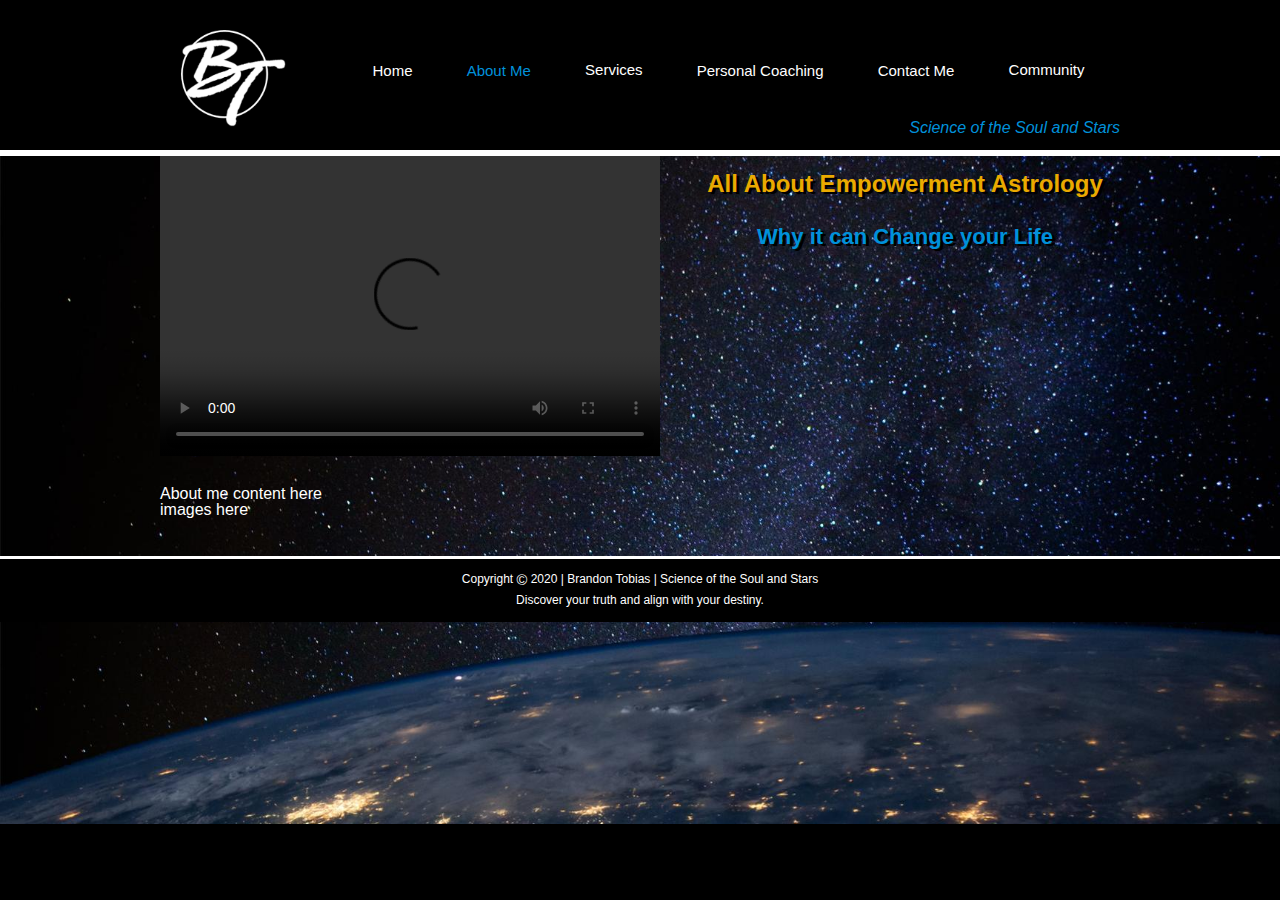
==== about.html @ f176c1c1 "added links between pages" ====
<!DOCTYPE html>
<html>
<head>
    <meta charset="utf-8" />
    <meta http-equiv="X-UA-Compatible" content="IE=edge">
    <title>Brandon Tobias | Science of the Soul and Stars</title>
    <meta name="viewport" content="width=device-width, initial-scale=1">
    <link rel="stylesheet" type="text/css" media="screen" href="assets/CSS/reset.css" />
    <link rel="stylesheet" type="text/css" media="screen" href="assets/CSS/main.css" />
    <script src="assets/javascript/main.js"></script>
</head>
<body>
    <div id="header">     
        <div id="nav">
            <a class="navlink" href="index.html"><img id="btLogo" src="assets/images/BT-white-logo.png"></a>
            <a class="navlink" href="index.html">Home</a>  
            <a class="navlink" id="currentPageLink" href="about.html">About Me</a>    
            <div class="dropdown">
                <a class="navlink" href="#">Services</a>
                    <div class="dropdown-content">
                        <div class="arrowHolder">
                            <img class="arrowNav" src="assets/images/arrow.png">
                        </div>
                        <a href="astrology.html">Empowerment Astrology</a>
                        <a href="tarot.html">Tarot Intuitive Guidance</a>
                        <a href="healing.html">Healing Consultation</a>
                    </div>
            </div>  
            <a class="navlink" href="coaching.html">Personal Coaching</a>   
            <a class="navlink" href="contact.html">Contact Me</a>
            <div class="dropdown">
                <a class="navlink" href="#">Community</a>
                    <div class="dropdown-content">
                        <div class="arrowHolder">
                            <img class="arrowNav" src="assets/images/arrow.png">
                        </div>
                        <a href="https://www.youtube.com/channel/UCiATZuyqN5K9JlkmL-FOywA/videos" target="_blank">YouTube</a>
                        <a href="https://www.patreon.com/join/SSaS" target="_blank">Patreon</a>
                        <a href="https://podcasts.google.com/feed/aHR0cHM6Ly9hbmNob3IuZm0vcy8xNTVmYmVjYy9wb2RjYXN0L3Jzcw==" target="_blank">Podcast</a>
                    </div>
            </div>   
        </div>
        <div id="tagline">Science of the Soul and Stars</div>              
    </div>    
    <div class="container">
        
        <div class="content">
            <div class="contentTop">
                <video width="500" height="300" controls>
                    <source src="assets/videos/home-sm.mp4" type="video/mp4">
                Your browser does not support the video tag.
                </video>
                <br>
                <h3>All About Empowerment Astrology</h3>
                <h4>Why it can Change your Life</h4>
            </div>
            <div class="contentMiddle" id="aboutMiddle">
                About me content here
            </div>
            <div class="contentBottom">
                images here
            </div>
        </div>
    </div>
        
    <div id="footer">
        <p>Copyright <span id="copyright">&copy;</span> 2020 | Brandon Tobias | Science of the Soul and Stars</p>
        <i><p>Discover your truth and align with your destiny.</p></i>
    </div>
        
</body>
</html>
---- assets/CSS/main.css ----
body {
    background: black url(../images/landscape-background.jpg);
    background-attachment: fixed;
    background-position: center center;
    background-repeat: no-repeat;
    background-size: 100%;
    color: #ffffff;
    font-size: 12 pt;
    font-family: Arial, Helvetica, sans-serif;
}

.container {
    width: 960px;
    min-height: 400px;
    margin: auto;
}

a:link, a:visited {
    font-family: 'Arial Black', 'Helvetica Neue', Helvetica, sans-serif;
    font-size: 15px;
    color: #ffffff;
    text-decoration: none;
}

a:hover {
    color: #0091DA;
}

#currentPageLink {
    color: #0091DA;
}

 #header {
    background-color: #000000;
    width: 100%;
    height: 130px;
    margin: 0px 0px;
    padding: 20px 0px 0px 0px;
    border-bottom: 6px #ffffff solid;
}

#footer {
    clear: both;
    text-align: center;
    width: 100%;
    background-color: #000000;
    height: 50px;
    padding: 10px 0px 3px 0px;
    border-top: 3px #ffffff solid;
}

#footer p{
    line-height: 20px;
    font-size: 12px;
}

#nav {
    font-family: 'Arial Black', 'Helvetica Neue', Helvetica, sans-serif;
    font-size: 15px;
    color: #cccccc;
    width: 1100px;
    margin: auto;
    text-align: center;
    vertical-align: middle;
}
#tagline {
    width: 960px;
    text-align: right;
    margin: auto;
    font-style: italic;
    font-family: 'Arial', 'Helvetica Neue', Helvetica, sans-serif;
    font-size: 16px;
    color: #0091DA;
}

H2 {
    font-family: 'Arial Black', 'Helvetica Neue', Helvetica, sans-serif;
    font-size: 30px;
    margin: 30px 0px 40px 0px;
    text-align: center;
    text-shadow: 3px 2px #000000;
}

H3 {
    font-family: 'Arial', 'Helvetica Neue', Helvetica, sans-serif;
    font-size: 24px;
    font-weight: bold;
    color: #EAAA00;
    text-shadow: 3px 2px #000000;
    margin: 0px 0px 30px 0px;
    text-align: center;
}
H4 {
    font-family: 'Arial', 'Helvetica Neue', Helvetica, sans-serif;
    font-size: 22px;
    font-weight: bold;
    color: #0091DA;
    text-shadow: 3px 2px #000000;
    margin: 0px 0px 30px 0px;
    text-align: center;  
}
.navlink {
    margin: 0px 50px 0px 0px;
    min-height: 30px;
}

.dropdown {
    position: relative;
    display: inline-block;
    height: 30px;
    vertical-align: bottom;
    margin-bottom: 30px;
}
.dropdown-content {
    display: none;
    position: absolute;
    top: 30px;
    background-color: #0091DA;
    min-width: 200px;
    box-shadow: 3px 3px 3px #000000;
    z-index: 1;
}
.dropdown-content .arrowHolder{
    background: #000000;
    text-align: left;
    padding-left: 12px;
    padding-bottom: 5px;
}
.dropdown:hover .navlink{
    color: #0091DA;
}
.dropdown-content a {
    color: #000000;
    padding: 12px 16px;
    text-decoration: none;
    display: block;
}
.dropdown-content a:hover {
    color: #ffffff;
}
.dropdown:hover .dropdown-content {
    display: block;
}
#btLogo {
    height: 100px;
    margin: 10px 30px -10px 30px;
}
video {
    display: inline;
    float: left;
    margin: 0px 30px 30px 0px;
}
.contentMiddle p {
    line-height: 23px;
    margin-bottom: 15px; 
}
#middleLeft {
    float: left;
    width: 560px;
    margin-bottom: 20px;
}
#middleRight {
    float: left;
    width: 400px;
    text-align: center;
}
#middleRight hr {
    width: 65%;
    height: 1px;
    background-color: #0091DA;
    border-width: 0px;
    margin-bottom: 40px;
}
#buttonSectionTitle {
    font-size: 20px;
    color: #ffffff;
    font-weight: bold;
    font-family: "Arial", "Helvetica Neue", helvetica, sans-serif;
    margin-bottom: 40px;
}
.blueButton {
    width: 250px;
    min-height: 18px;
    background-color: #0091DA;
    color: #ffffff;
    font-family: "Arial Black", "Helvetica Neue", helvetica, sans-serif;
    font-size: 16px;
    margin: 0px auto 40px auto;
    padding: 25px 0px;
    box-shadow: 2px 4px 1px #000000;
}
.arrowMain {
    margin-bottom: 20px;
    width: 50px;
}
.arrowNav {
    width: 30px;
    transform: rotate(180deg);
    margin-top: -15px;
}
.contentBottom {
    clear: both;
    text-align: left;
    margin-bottom: 20px;    
}
.imgPortrait{
    height: 200px;
    margin: 0px 10px 0px 0px;
}

#imgTwo{
    margin-bottom: 100px;
}

#inlineLink {
    color: #EAAA00;
    font-weight: bold;
    text-shadow: 1px 1px #000000;
    font-family: 'Arial', "Helvetica Neue", helvetica, sans-serif;
}

#inlineLink:hover{
    color: #0091DA;
}
#copyright{
    font-size: 11pt;
}
#aboutMiddle{
    clear: both;
}
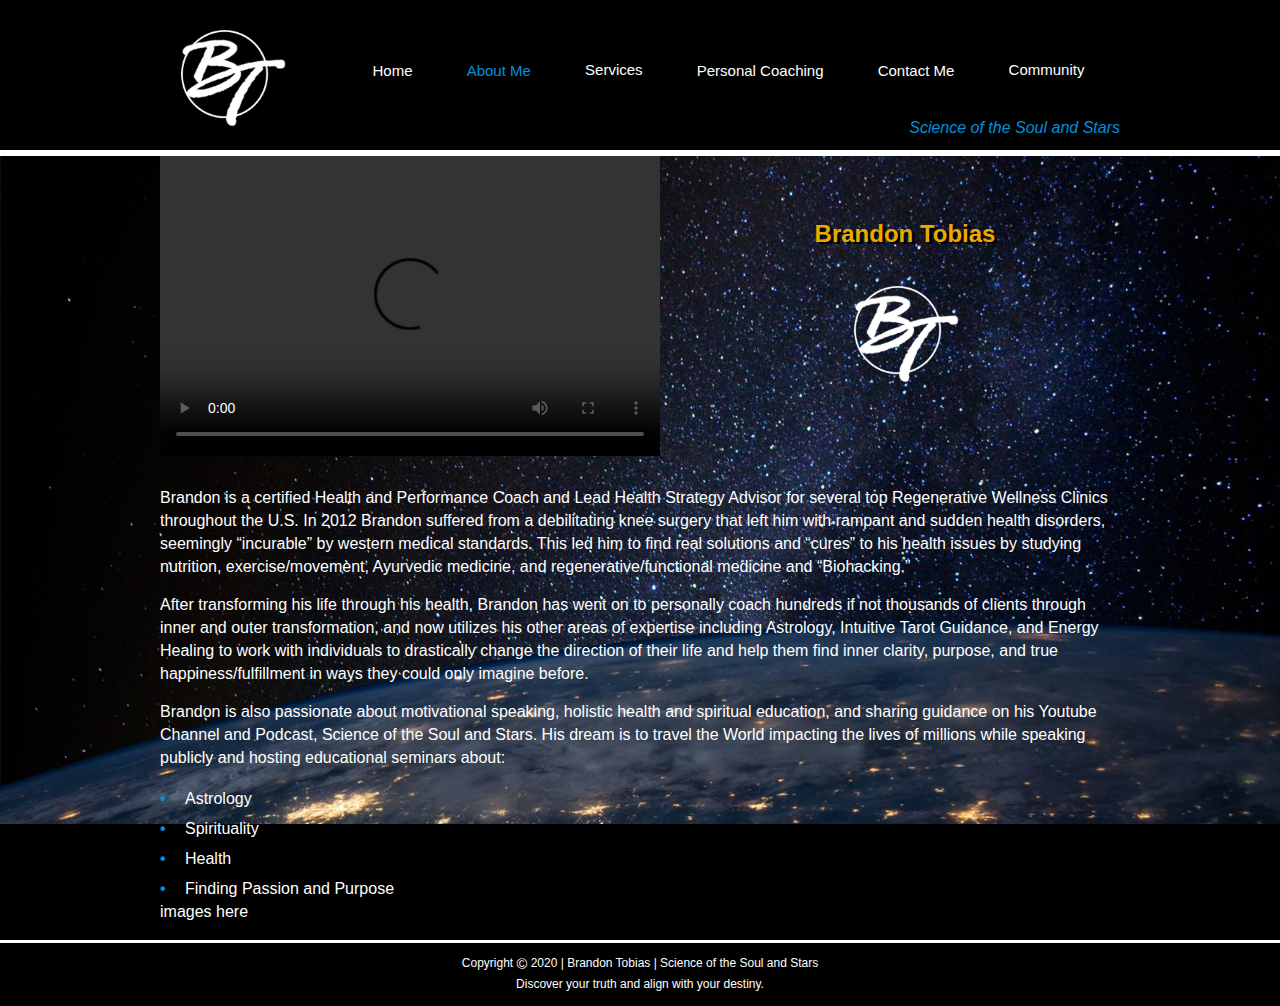
==== commit fd8fc065: "added basic code to astrology page and fixed about me content, added bullets and coloring to about m" ====
--- a/about.html
+++ b/about.html
@@ -51,11 +51,35 @@
                 Your browser does not support the video tag.
                 </video>
                 <br>
-                <h3>All About Empowerment Astrology</h3>
-                <h4>Why it can Change your Life</h4>
+                <h3 id="aboutH3">Brandon Tobias</h3>
+                <h4 id="aboutH4"><img id="btLogo" src="assets/images/BT-white-logo.png"></h4>
             </div>
             <div class="contentMiddle" id="aboutMiddle">
-                About me content here
+                <p>
+                    Brandon is a certified Health and Performance Coach and Lead Health Strategy Advisor for several top Regenerative
+                     Wellness Clinics throughout the U.S. In 2012 Brandon suffered from a debilitating knee surgery that left him 
+                     with rampant and sudden health disorders, seemingly “incurable” by western medical standards. This led him
+                      to find real solutions and “cures” to his health issues by studying nutrition, exercise/movement, Ayurvedic
+                       medicine, and regenerative/functional medicine and “Biohacking.”
+                </p>
+                <p>
+                    After transforming his life through his health, Brandon has went on to personally coach hundreds if not thousands
+                     of clients through inner and outer transformation, and now utilizes his other areas of expertise including
+                      Astrology, Intuitive Tarot Guidance, and Energy Healing to work with individuals to drastically change the 
+                      direction of their life and help them find inner clarity, purpose, and true happiness/fulfillment in ways 
+                      they could only imagine before.
+                </p>
+                <p>
+                    Brandon is also passionate about motivational speaking, holistic health and spiritual education, and sharing
+                     guidance on his Youtube Channel and Podcast, Science of the Soul and Stars. His dream is to travel the
+                      World impacting the lives of millions while speaking publicly and hosting educational seminars about: 
+                </p>
+                <ul>
+                    <li>Astrology</li>
+                    <li>Spirituality</li>
+                    <li>Health</li>
+                    <li>Finding Passion and Purpose</li>
+                </ul>
             </div>
             <div class="contentBottom">
                 images here
--- a/assets/CSS/main.css
+++ b/assets/CSS/main.css
@@ -227,4 +227,19 @@
 }
 #aboutMiddle{
     clear: both;
-}+}
+#aboutH3 {
+    margin-top: 50px;
+}
+#aboutMiddle ul {
+    line-height: 30px;
+    list-style: none;
+}
+ #aboutMiddle  ul li::before {
+    content: "\2022";  /* \2022 is the unicode for a bullet */
+    color: #0091DA;
+    font-weight: bold; 
+    display: inline-block; /* Needed to add space between the bullet and the text */
+    width: 25px; /* Also needed for space (tweak if needed) */
+    margin-left: 0px; /* Also needed for space (tweak if needed) */
+  }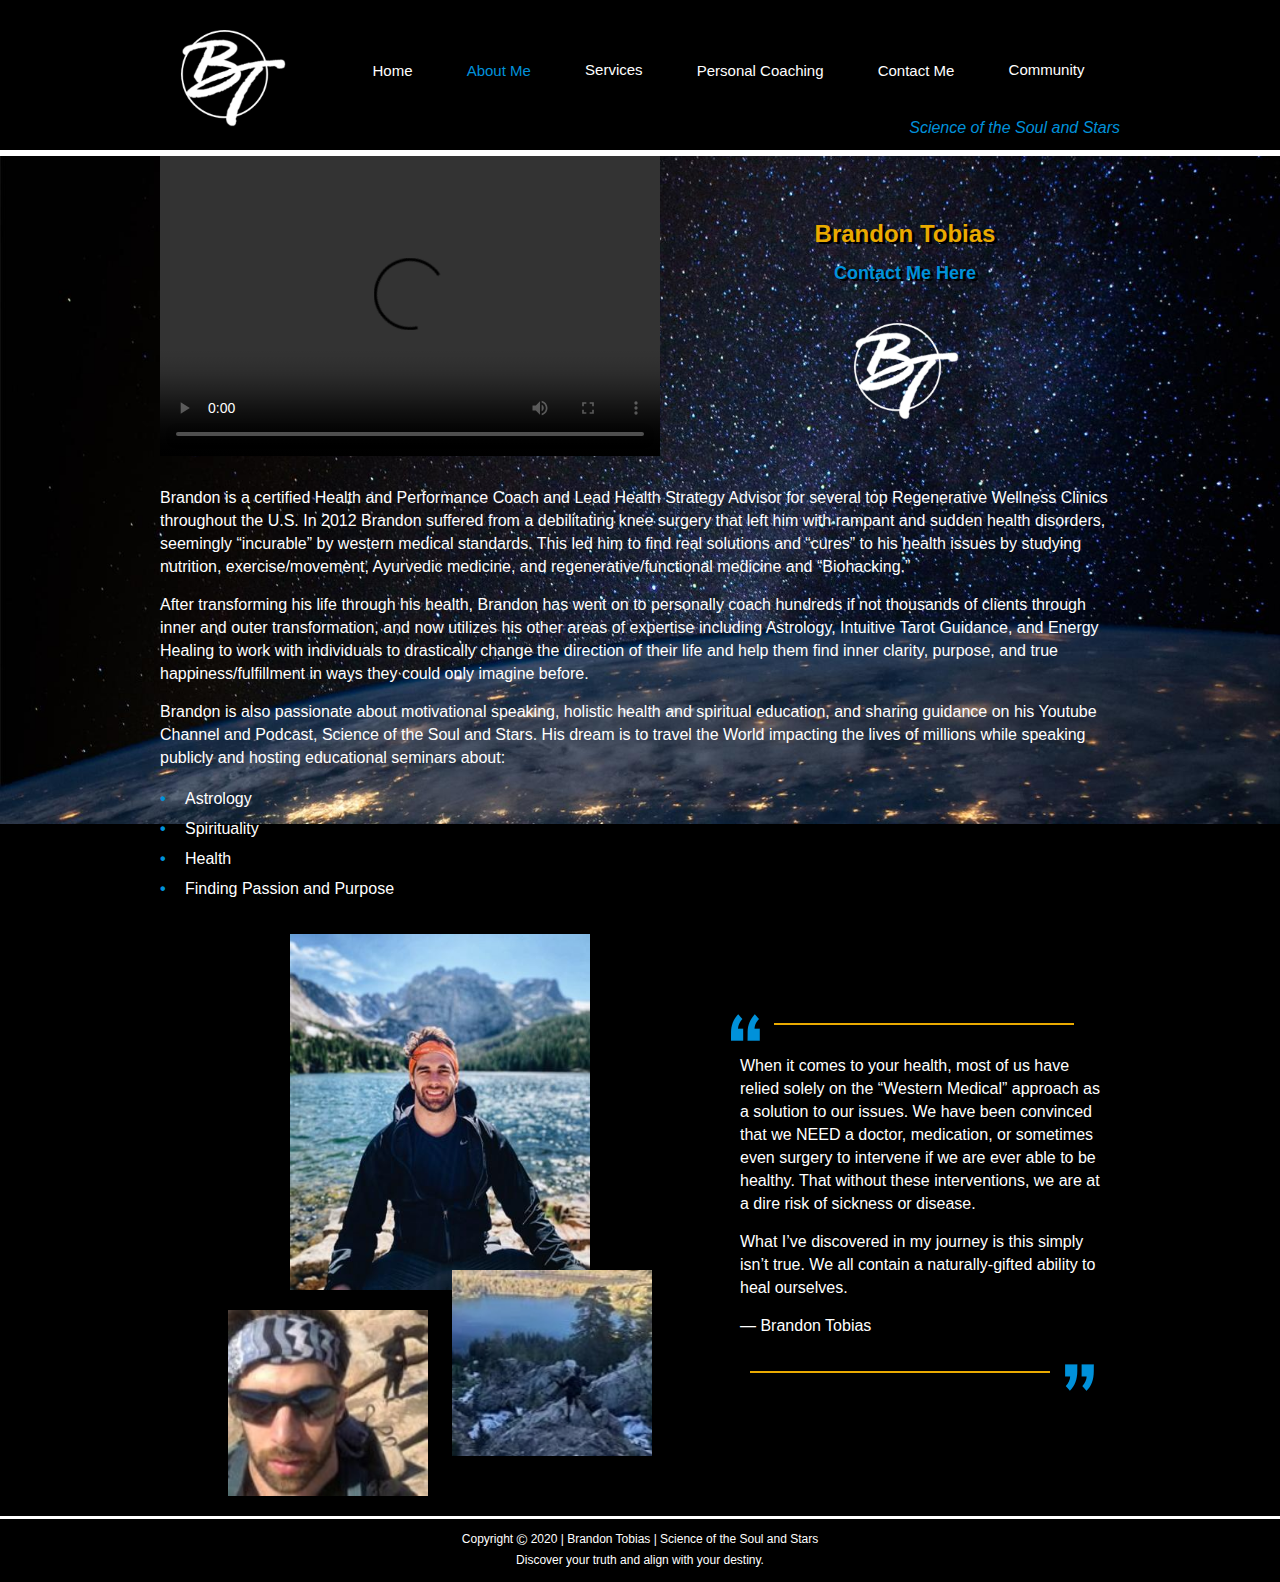
==== commit 8ba8a34a: "finished content on About Me" ====
--- a/about.html
+++ b/about.html
@@ -52,7 +52,8 @@
                 </video>
                 <br>
                 <h3 id="aboutH3">Brandon Tobias</h3>
-                <h4 id="aboutH4"><img id="btLogo" src="assets/images/BT-white-logo.png"></h4>
+                <h4><a href="contact.html" id="aboutH4Link">Contact Me Here</a></h4>
+                <h4><img id="btLogo" src="assets/images/BT-white-logo.png"></h4>
             </div>
             <div class="contentMiddle" id="aboutMiddle">
                 <p>
@@ -82,7 +83,31 @@
                 </ul>
             </div>
             <div class="contentBottom">
-                images here
+                <div id="bottomLeft">
+                    <img id="aboutBig" src="assets/images/BT-with-lake.jpg" alt="Brandon and lake">
+                    <div id="aboutLittlePicHolder">
+                        <img id="aboutLittleOne" src="assets/images/BT-with-glasses.jpg" alt="Brandon with sunglasses">
+                        <img id="aboutLittleTwo" src="assets/images/BT-climbing.jpg" alt="Brandon climbing">
+                    </div>
+                </div>
+                <div id="bottomRight">
+                    <div id="bottomRightQuote">
+                        <img src="assets/images/Quote-left.png" alt="left quote" class="blueQuote">
+                        <hr>
+                        <p>When it comes to your health, most of us have relied solely on the “Western Medical” approach as a solution
+                        to our issues. We have been convinced that we NEED a doctor, medication, or sometimes even surgery to intervene
+                        if we are ever able to be healthy. That without these interventions, we are at a dire risk of sickness or disease. 
+                        </p>
+                        <p>
+                        What I’ve discovered in my journey is this simply isn’t true. We all contain a naturally-gifted ability to heal ourselves.
+                        </p>
+                        <p>
+                        — Brandon Tobias
+                        </p>
+                        <hr id="quoteRightSpacer">
+                        <img src="assets/images/Quote-right.png" alt="right quote" class="blueQuote">
+                    </div>
+                </div>  
             </div>
         </div>
     </div>
--- a/assets/CSS/main.css
+++ b/assets/CSS/main.css
@@ -150,16 +150,16 @@
     float: left;
     margin: 0px 30px 30px 0px;
 }
-.contentMiddle p {
+.contentMiddle p, .contentBottom p {
     line-height: 23px;
     margin-bottom: 15px; 
 }
-#middleLeft {
+#middleLeft, #bottomLeft {
     float: left;
     width: 560px;
     margin-bottom: 20px;
 }
-#middleRight {
+#middleRight, #bottomRight {
     float: left;
     width: 400px;
     text-align: center;
@@ -171,6 +171,13 @@
     border-width: 0px;
     margin-bottom: 40px;
 }
+#bottomRightQuote hr{
+    width: 75%;
+    height: 2px;
+    background-color: #EAAA00;
+    border-width: 0px; 
+    display: inline-block;
+}
 #buttonSectionTitle {
     font-size: 20px;
     color: #ffffff;
@@ -230,16 +237,57 @@
 }
 #aboutH3 {
     margin-top: 50px;
+    margin-bottom: 15px;
+}
+#aboutH4Link {
+    color: #0091DA;
+    font-size: 18px;
+    margin-bottom: 10px;
 }
 #aboutMiddle ul {
     line-height: 30px;
     list-style: none;
 }
- #aboutMiddle  ul li::before {
+
+#aboutMiddle  ul li::before {
     content: "\2022";  /* \2022 is the unicode for a bullet */
     color: #0091DA;
     font-weight: bold; 
     display: inline-block; /* Needed to add space between the bullet and the text */
     width: 25px; /* Also needed for space (tweak if needed) */
     margin-left: 0px; /* Also needed for space (tweak if needed) */
-  }+  }
+
+#aboutBig {
+    margin: 30px auto 0px auto;
+    display: block;
+    width: 300px;
+}
+#aboutLittlePicHolder{
+    margin: 0px auto 0px auto;
+    text-align: center;
+}
+#aboutLittleOne{
+    width: 200px;
+    margin-top: 20px;
+}
+#aboutLittleTwo{
+    width: 200px;
+    margin-top: -60px;
+    margin-left: 20px;
+}
+#bottomRightQuote {
+    margin: 100px auto 0px auto;
+    text-align: left;
+}
+#bottomRightQuote p {
+    padding: 0px 20px;
+}
+
+.blueQuote {
+    display: inline;
+    width: 50px;
+}
+#quoteRightSpacer {
+    margin-left: 30px;
+}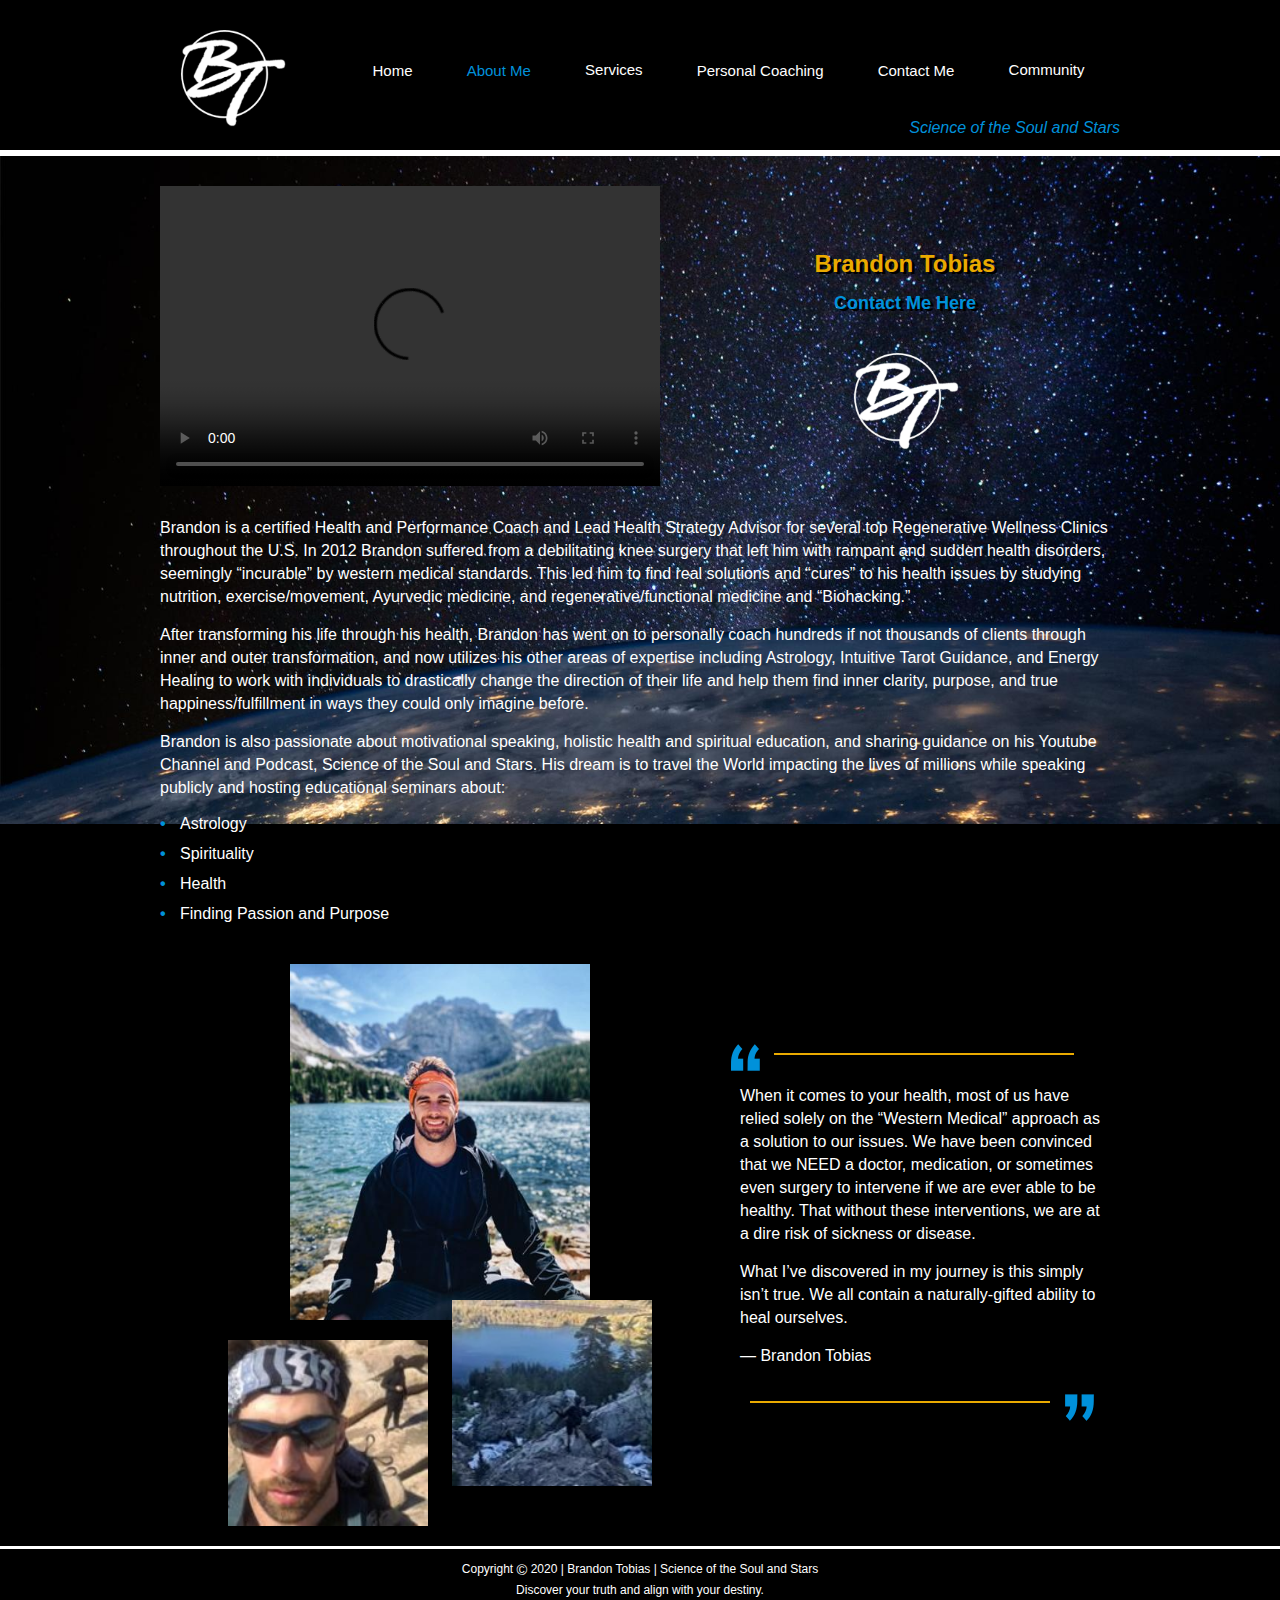
==== commit 8ae3d3d8: "fixed bullet issues on astrology page" ====
--- a/about.html
+++ b/about.html
@@ -55,7 +55,7 @@
                 <h4><a href="contact.html" id="aboutH4Link">Contact Me Here</a></h4>
                 <h4><img id="btLogo" src="assets/images/BT-white-logo.png"></h4>
             </div>
-            <div class="contentMiddle" id="aboutMiddle">
+            <div class="contentMiddle">
                 <p>
                     Brandon is a certified Health and Performance Coach and Lead Health Strategy Advisor for several top Regenerative
                      Wellness Clinics throughout the U.S. In 2012 Brandon suffered from a debilitating knee surgery that left him 
--- a/assets/CSS/main.css
+++ b/assets/CSS/main.css
@@ -150,6 +150,9 @@
     float: left;
     margin: 0px 30px 30px 0px;
 }
+.contentTop{
+    margin-top: 30px;
+}
 .contentMiddle p, .contentBottom p {
     line-height: 23px;
     margin-bottom: 15px; 
@@ -171,13 +174,14 @@
     border-width: 0px;
     margin-bottom: 40px;
 }
-#bottomRightQuote hr{
+#bottomRightQuote hr, .contentBottom hr{
     width: 75%;
     height: 2px;
     background-color: #EAAA00;
     border-width: 0px; 
     display: inline-block;
 }
+
 #buttonSectionTitle {
     font-size: 20px;
     color: #ffffff;
@@ -232,9 +236,27 @@
 #copyright{
     font-size: 11pt;
 }
-#aboutMiddle{
+
+.contentMiddle {
     clear: both;
 }
+
+.contentMiddle ul li {
+    line-height: 20px;
+    list-style: none; /*removes standard bullet and color */
+    margin-bottom: 10px;
+    padding-left: 20px; /*accounts for hanging indent */
+    text-indent: -10px; /*adds hanging indent */
+}
+
+.contentMiddle  ul li::before {
+    content: "\2022";  /* \2022 is the unicode for a bullet */
+    color: #0091DA;
+    font-weight: bold; 
+    display: inline-block; /* Needed to add space between the bullet and the text */
+    width: 10px; /* Also needed for space (tweak if needed) */
+}
+
 #aboutH3 {
     margin-top: 50px;
     margin-bottom: 15px;
@@ -244,33 +266,23 @@
     font-size: 18px;
     margin-bottom: 10px;
 }
-#aboutMiddle ul {
-    line-height: 30px;
-    list-style: none;
-}
-
-#aboutMiddle  ul li::before {
-    content: "\2022";  /* \2022 is the unicode for a bullet */
-    color: #0091DA;
-    font-weight: bold; 
-    display: inline-block; /* Needed to add space between the bullet and the text */
-    width: 25px; /* Also needed for space (tweak if needed) */
-    margin-left: 0px; /* Also needed for space (tweak if needed) */
-  }
 
 #aboutBig {
     margin: 30px auto 0px auto;
     display: block;
     width: 300px;
 }
+
 #aboutLittlePicHolder{
     margin: 0px auto 0px auto;
     text-align: center;
 }
+
 #aboutLittleOne{
     width: 200px;
     margin-top: 20px;
 }
+
 #aboutLittleTwo{
     width: 200px;
     margin-top: -60px;
@@ -290,4 +302,13 @@
 }
 #quoteRightSpacer {
     margin-left: 30px;
+}
+#servicesBlueSmallHeader {
+    color: #0091DA;
+    font-size: 16px;
+    font-weight: bold;
+}
+.blueInlineText {
+    color: #0091DA;
+    font-weight: bold;
 }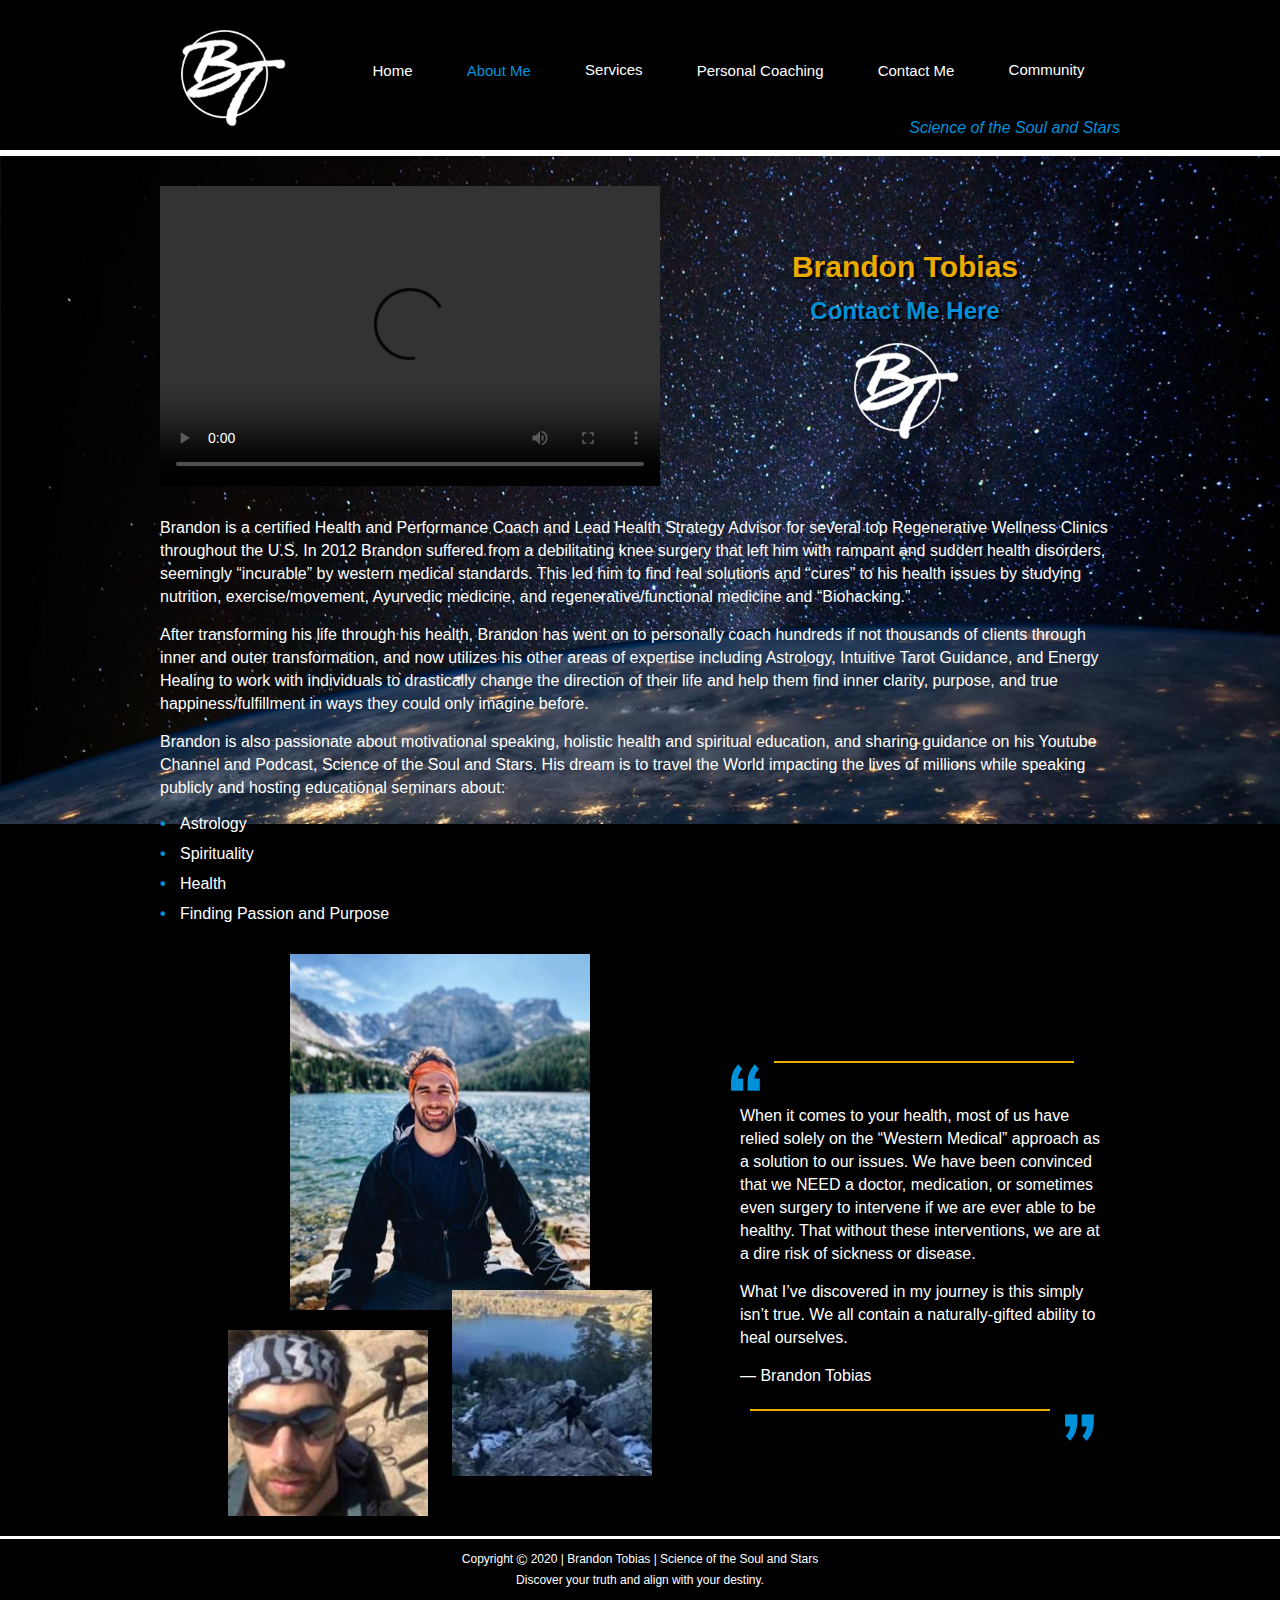
==== commit 58c65a59: "added other service content and fixed spacing issues on testimonials" ====
--- a/about.html
+++ b/about.html
@@ -51,8 +51,8 @@
                 Your browser does not support the video tag.
                 </video>
                 <br>
-                <h3 id="aboutH3">Brandon Tobias</h3>
-                <h4><a href="contact.html" id="aboutH4Link">Contact Me Here</a></h4>
+                <h3 class="aboutServicesCoachingH3">Brandon Tobias</h3>
+                <h4 class="aboutServicesCoachingH4"><a href="contact.html" id="aboutH4Link">Contact Me Here</a></h4>
                 <h4><img id="btLogo" src="assets/images/BT-white-logo.png"></h4>
             </div>
             <div class="contentMiddle">
--- a/assets/CSS/main.css
+++ b/assets/CSS/main.css
@@ -174,13 +174,21 @@
     border-width: 0px;
     margin-bottom: 40px;
 }
-#bottomRightQuote hr, .contentBottom hr{
+#bottomRightQuote hr {
     width: 75%;
     height: 2px;
     background-color: #EAAA00;
     border-width: 0px; 
     display: inline-block;
 }
+.contentBottom hr {
+    width: 35%;
+    height: 3px;
+    background-color: #EAAA00;
+    border-width: 0px;
+    display: block;
+    margin: 0px auto 20px auto;
+}
 
 #buttonSectionTitle {
     font-size: 20px;
@@ -211,8 +219,8 @@
 }
 .contentBottom {
     clear: both;
-    text-align: left;
-    margin-bottom: 20px;    
+    text-align: center;
+    margin: 30px 0px;    
 }
 .imgPortrait{
     height: 200px;
@@ -257,18 +265,20 @@
     width: 10px; /* Also needed for space (tweak if needed) */
 }
 
-#aboutH3 {
+.aboutServicesCoachingH3 {
     margin-top: 50px;
     margin-bottom: 15px;
-}
-#aboutH4Link {
-    color: #0091DA;
-    font-size: 18px;
+    font-size: 30px;
+}
+
+.aboutServicesCoachingH4, #aboutH4Link {
+    color: #0091DA;
+    font-size: 24px;
     margin-bottom: 10px;
 }
 
 #aboutBig {
-    margin: 30px auto 0px auto;
+    margin: 0px auto;
     display: block;
     width: 300px;
 }
@@ -311,4 +321,38 @@
 .blueInlineText {
     color: #0091DA;
     font-weight: bold;
+}
+.marketingLink a:link, .marketingLink a:hover, .marketingLink a:visited {
+    color: #EAAA00;
+    font-size: 22px;
+    text-shadow: 3px 2px #000000;
+}
+.contentBottomTestimonial {
+    width: 960px;
+    background-color: #0091DA;
+    color: #000000;
+    margin: 50px auto;
+    padding: 30px 0px 0px 0px;
+}
+.testimonialPicHolder {
+    width: 300px;
+    display: inline;
+    float: left;
+    margin: 0px 30px 20px;
+}
+.testimonialPicHolder img {
+    width: 300px;
+}
+.testimonialTextHolder {
+    width: 570px;
+    display: inline;
+    float: left;
+    text-align: left;
+    font-weight: 600;
+    text-shadow: 1px 1px 1px #000000;
+    color: #ffffff;
+}
+.testimonialSpacerBottom {
+    clear: both;
+    min-height: 10px;
 }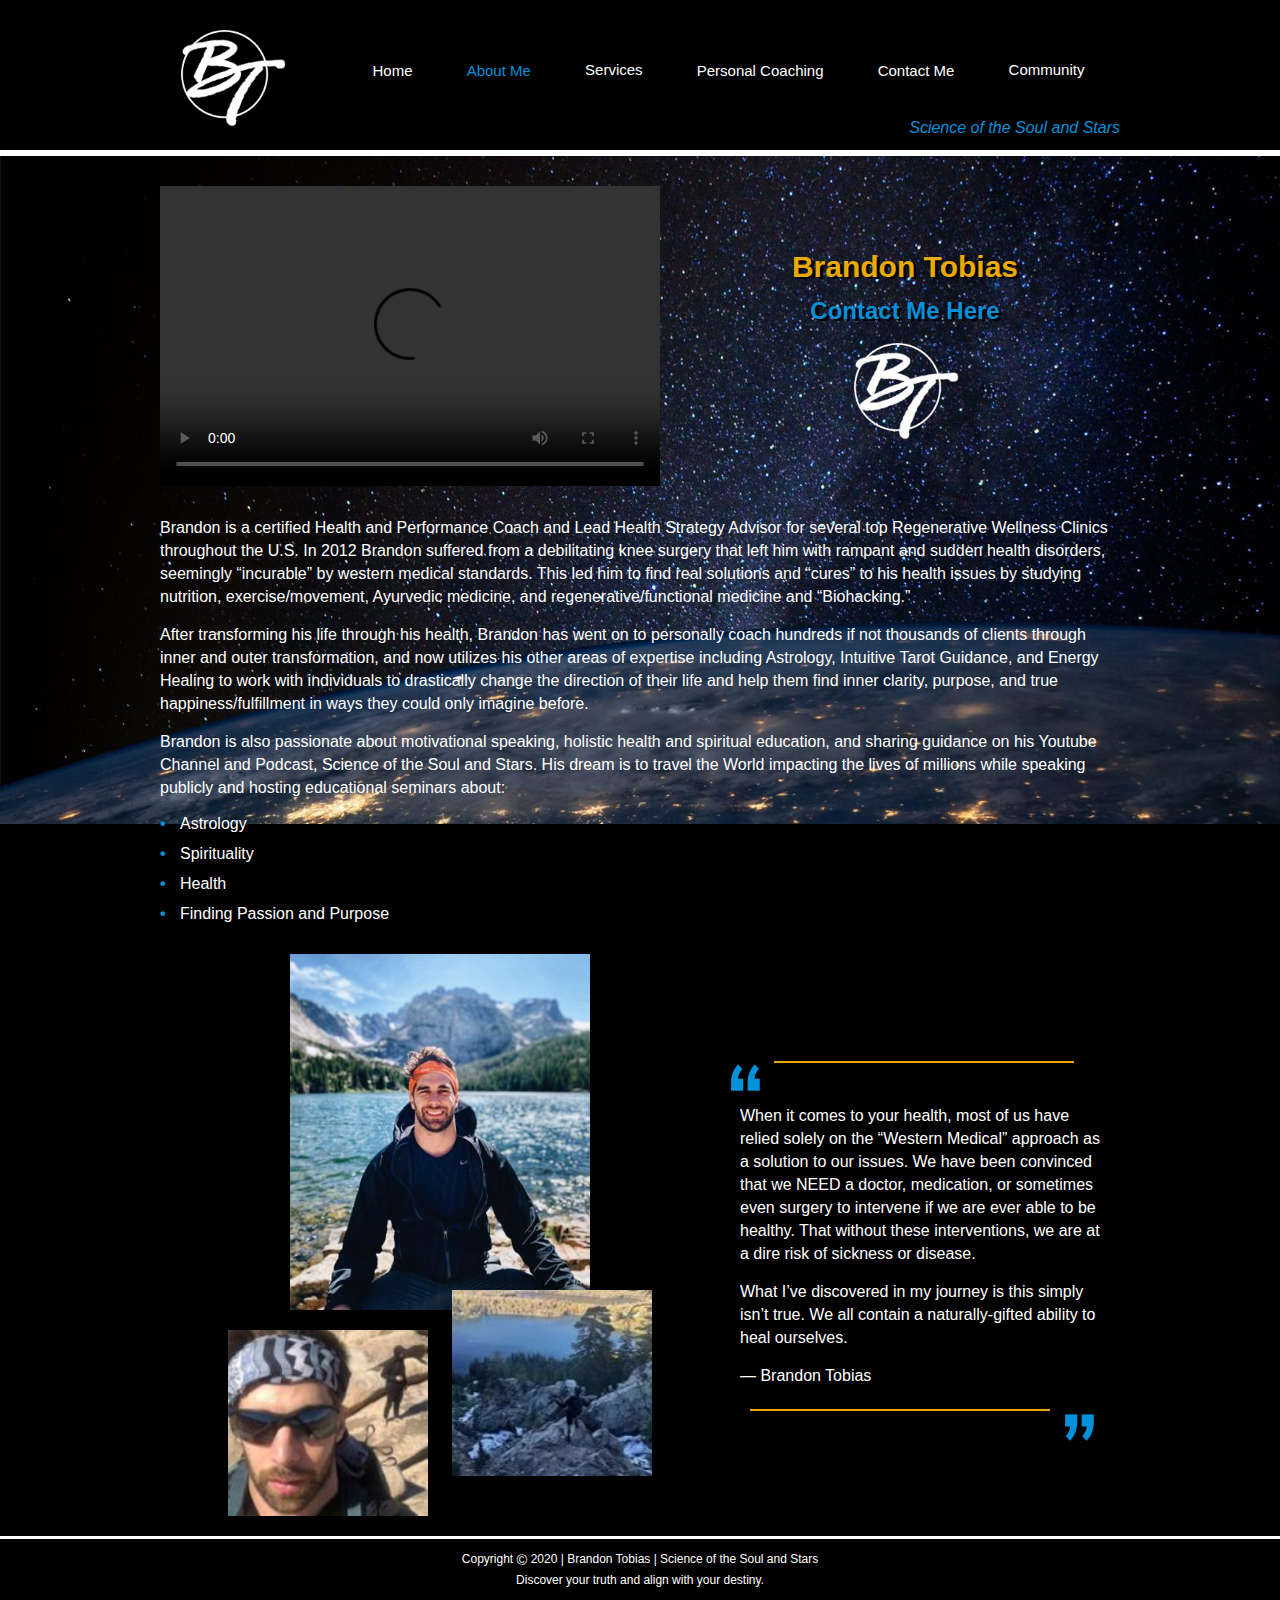
==== commit abfa8d65: "added basic content for contact page" ====
--- a/about.html
+++ b/about.html
@@ -12,7 +12,7 @@
 <body>
     <div id="header">     
         <div id="nav">
-            <a class="navlink" href="index.html"><img id="btLogo" src="assets/images/BT-white-logo.png"></a>
+            <a class="navlink" href="index.html"><img class="btLogoNav" src="assets/images/BT-white-logo.png"></a>
             <a class="navlink" href="index.html">Home</a>  
             <a class="navlink" id="currentPageLink" href="about.html">About Me</a>    
             <div class="dropdown">
@@ -53,7 +53,7 @@
                 <br>
                 <h3 class="aboutServicesCoachingH3">Brandon Tobias</h3>
                 <h4 class="aboutServicesCoachingH4"><a href="contact.html" id="aboutH4Link">Contact Me Here</a></h4>
-                <h4><img id="btLogo" src="assets/images/BT-white-logo.png"></h4>
+                <h4><img id="btLogoAbout" src="assets/images/BT-white-logo.png"></h4>
             </div>
             <div class="contentMiddle">
                 <p>
--- a/assets/CSS/main.css
+++ b/assets/CSS/main.css
@@ -141,17 +141,41 @@
 .dropdown:hover .dropdown-content {
     display: block;
 }
-#btLogo {
+.btLogoNav{
     height: 100px;
     margin: 10px 30px -10px 30px;
 }
+#btLogoAbout {
+    height: 100px;
+    margin: 10px 30px -10px 30px;
+}
+#btLogoContact{
+    height: 130px;
+    margin: 10px 0px 0px auto; 
+}
+
 video {
     display: inline;
     float: left;
     margin: 0px 30px 30px 0px;
+}
+#brandonPortrait {
+    display: inline;
+    float: left;
+    margin: 0px auto 30px auto;
 }
 .contentTop{
     margin-top: 30px;
+    text-align: center;
+}
+#contentTopLeftContact {
+    text-align: center;
+    width: 650px;
+    margin: 0px auto;
+}
+#contentTopRightContact {
+    text-align: center;
+    margin: 0px auto;
 }
 .contentMiddle p, .contentBottom p {
     line-height: 23px;
@@ -166,6 +190,11 @@
     float: left;
     width: 400px;
     text-align: center;
+}
+#middleLeft h2 {
+    text-align: center;
+    margin: 0px auto;
+    width: 560px;
 }
 #middleRight hr {
     width: 65%;
@@ -223,7 +252,7 @@
     margin: 30px 0px;    
 }
 .imgPortrait{
-    height: 200px;
+    height: 300px;
     margin: 0px 10px 0px 0px;
 }
 
@@ -247,8 +276,13 @@
 
 .contentMiddle {
     clear: both;
-}
-
+    text-align: left;
+}
+
+.contentMiddle H2, .contentMiddle H4 {
+    text-align: left;
+    margin: 10px 0px;
+}
 .contentMiddle ul li {
     line-height: 20px;
     list-style: none; /*removes standard bullet and color */
@@ -355,4 +389,10 @@
 .testimonialSpacerBottom {
     clear: both;
     min-height: 10px;
+}
+#contactH2, #contactH4 {
+    text-align: center;
+}
+#contentBottomContact {
+    text-align: left;
 }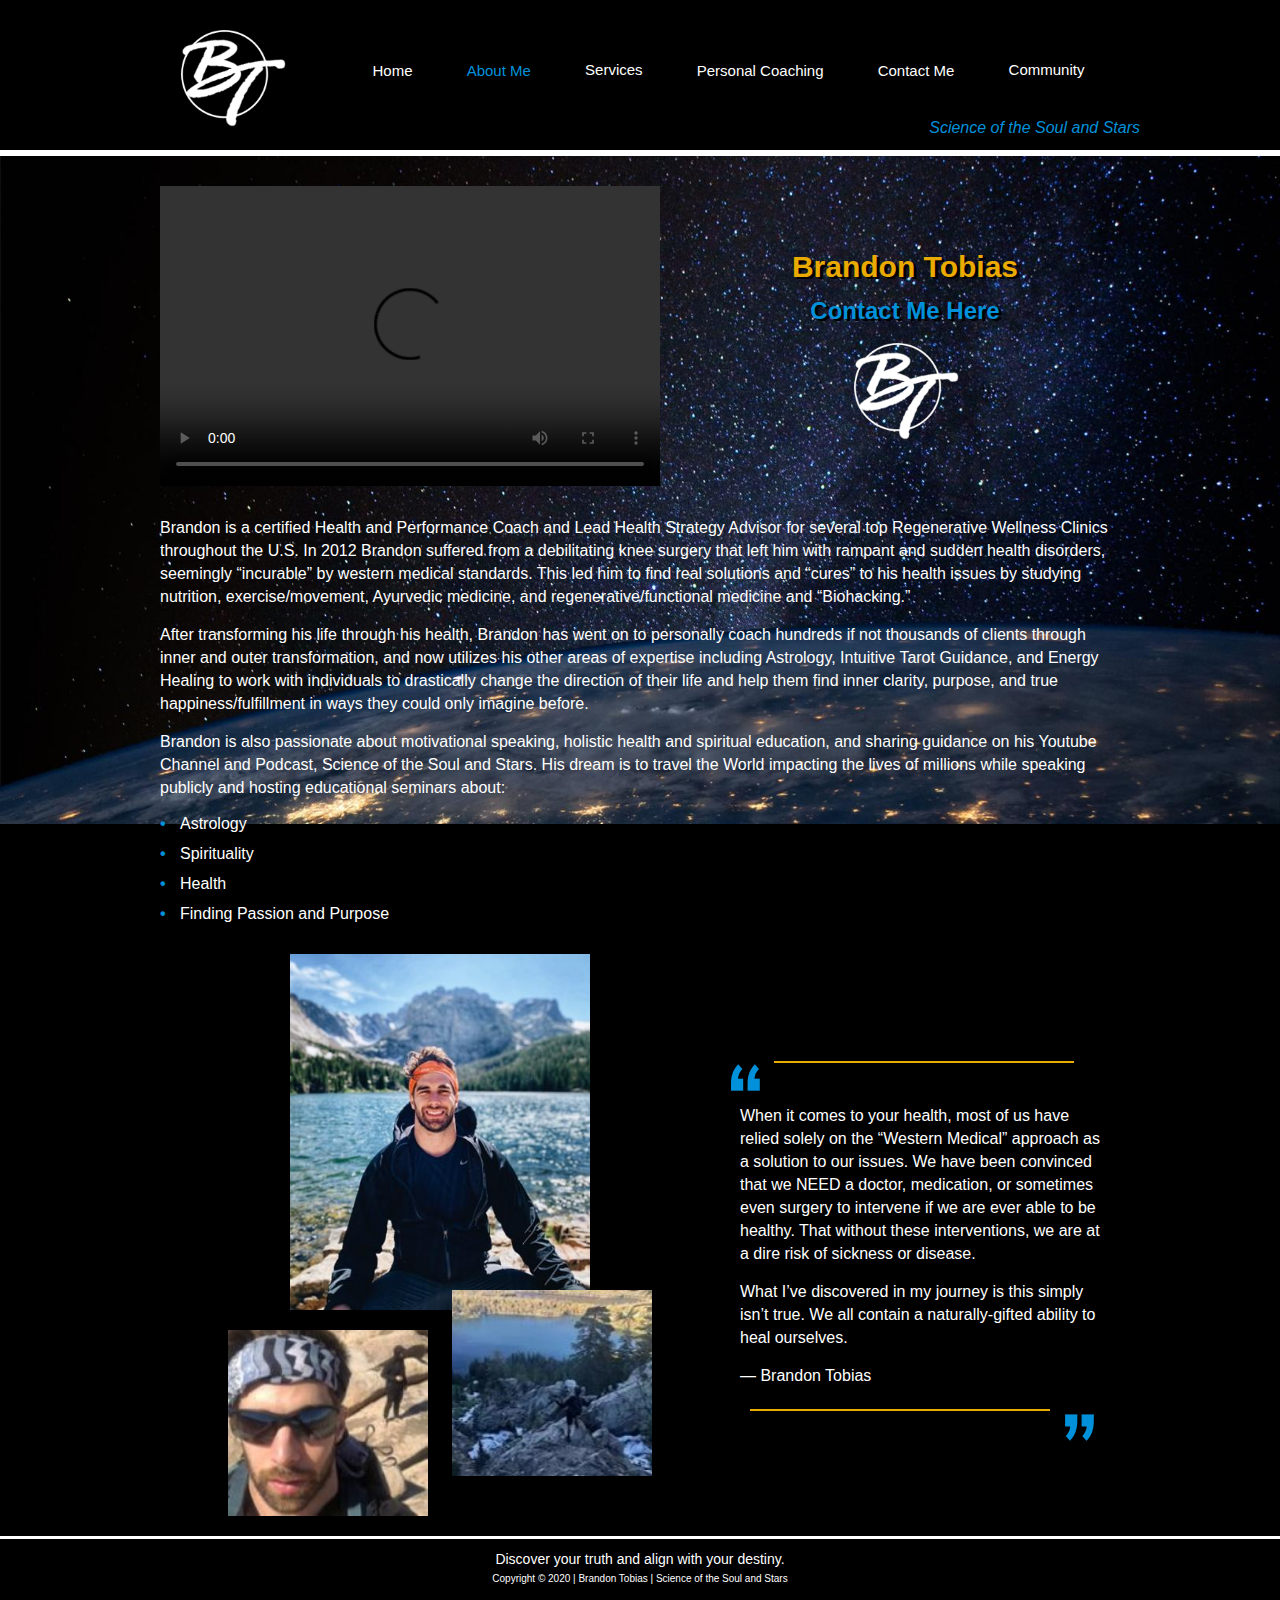
==== commit ffdc7668: "fixed tagline and footer per Nancy notes" ====
--- a/about.html
+++ b/about.html
@@ -112,9 +112,9 @@
         </div>
     </div>
         
-    <div id="footer">
-        <p>Copyright <span id="copyright">&copy;</span> 2020 | Brandon Tobias | Science of the Soul and Stars</p>
-        <i><p>Discover your truth and align with your destiny.</p></i>
+    <div class="footer">
+        <p>Discover your truth and align with your destiny.</p>
+        <p id="copyright">Copyright &copy; 2020 | Brandon Tobias | Science of the Soul and Stars</p>
     </div>
         
 </body>
--- a/assets/CSS/main.css
+++ b/assets/CSS/main.css
@@ -39,7 +39,7 @@
     border-bottom: 6px #ffffff solid;
 }
 
-#footer {
+.footer {
     clear: both;
     text-align: center;
     width: 100%;
@@ -49,22 +49,27 @@
     border-top: 3px #ffffff solid;
 }
 
-#footer p{
+.footer p{
     line-height: 20px;
-    font-size: 12px;
-}
+    font-size: 14px;
+}
+
+#copyright{
+    font-size: 10px;
+}
+
 
 #nav {
     font-family: 'Arial Black', 'Helvetica Neue', Helvetica, sans-serif;
     font-size: 15px;
     color: #cccccc;
-    width: 1100px;
+    width: 1090px;
     margin: auto;
     text-align: center;
     vertical-align: middle;
 }
 #tagline {
-    width: 960px;
+    width: 1000px;
     text-align: right;
     margin: auto;
     font-style: italic;
@@ -162,20 +167,25 @@
 #brandonPortrait {
     display: inline;
     float: left;
-    margin: 0px auto 30px auto;
+    width: 300px;
+    margin: 0px 50px 0px 0px;
 }
 .contentTop{
-    margin-top: 30px;
-    text-align: center;
-}
-#contentTopLeftContact {
-    text-align: center;
-    width: 650px;
+    margin: 30px auto 0px auto;
+    text-align: center;
+    width: 960px;
+    float: left;
+}
+#contentTopLeft {
+    text-align: center;
+    width: 560px;
     margin: 0px auto;
 }
-#contentTopRightContact {
-    text-align: center;
+#contentTopRight {
+    text-align: center;
+    width: 400px;
     margin: 0px auto;
+    float: left;
 }
 .contentMiddle p, .contentBottom p {
     line-height: 23px;
@@ -251,8 +261,8 @@
     text-align: center;
     margin: 30px 0px;    
 }
-.imgPortrait{
-    height: 300px;
+.imgHomePortrait{
+    height: 200px;
     margin: 0px 10px 0px 0px;
 }
 
@@ -269,9 +279,6 @@
 
 #inlineLink:hover{
     color: #0091DA;
-}
-#copyright{
-    font-size: 11pt;
 }
 
 .contentMiddle {
@@ -395,4 +402,39 @@
 }
 #contentBottomContact {
     text-align: left;
+}
+
+form {
+    margin: 0px;
+    background-color: #0091DA;
+    min-height: 300px;
+    display: inline;
+    float: left;
+    text-align: left;
+}
+
+.formInputs {
+    width: 330px;
+    background-color: #ffffff;
+    margin: 15px 10px;
+    text-align: left;
+}
+form p{
+    margin:0px 10px;
+}
+#contactTitle{
+    font-size: 20px;
+    font-weight: bold;
+    font-family: "Arial Black", "Helvetica Neue", Arial, helvetica, sans-serif;
+    margin-top: 10px;
+    text-align: center;
+}
+#contactTagline {
+    font-family: "Arial", "Helvetica Neue", helvetica, sans-serif;
+    font-size: 12px;
+    font-weight: normal;
+    font-style: italic;
+    margin-top: 10px;
+    margin-bottom: 20px;
+    text-align: center;
 }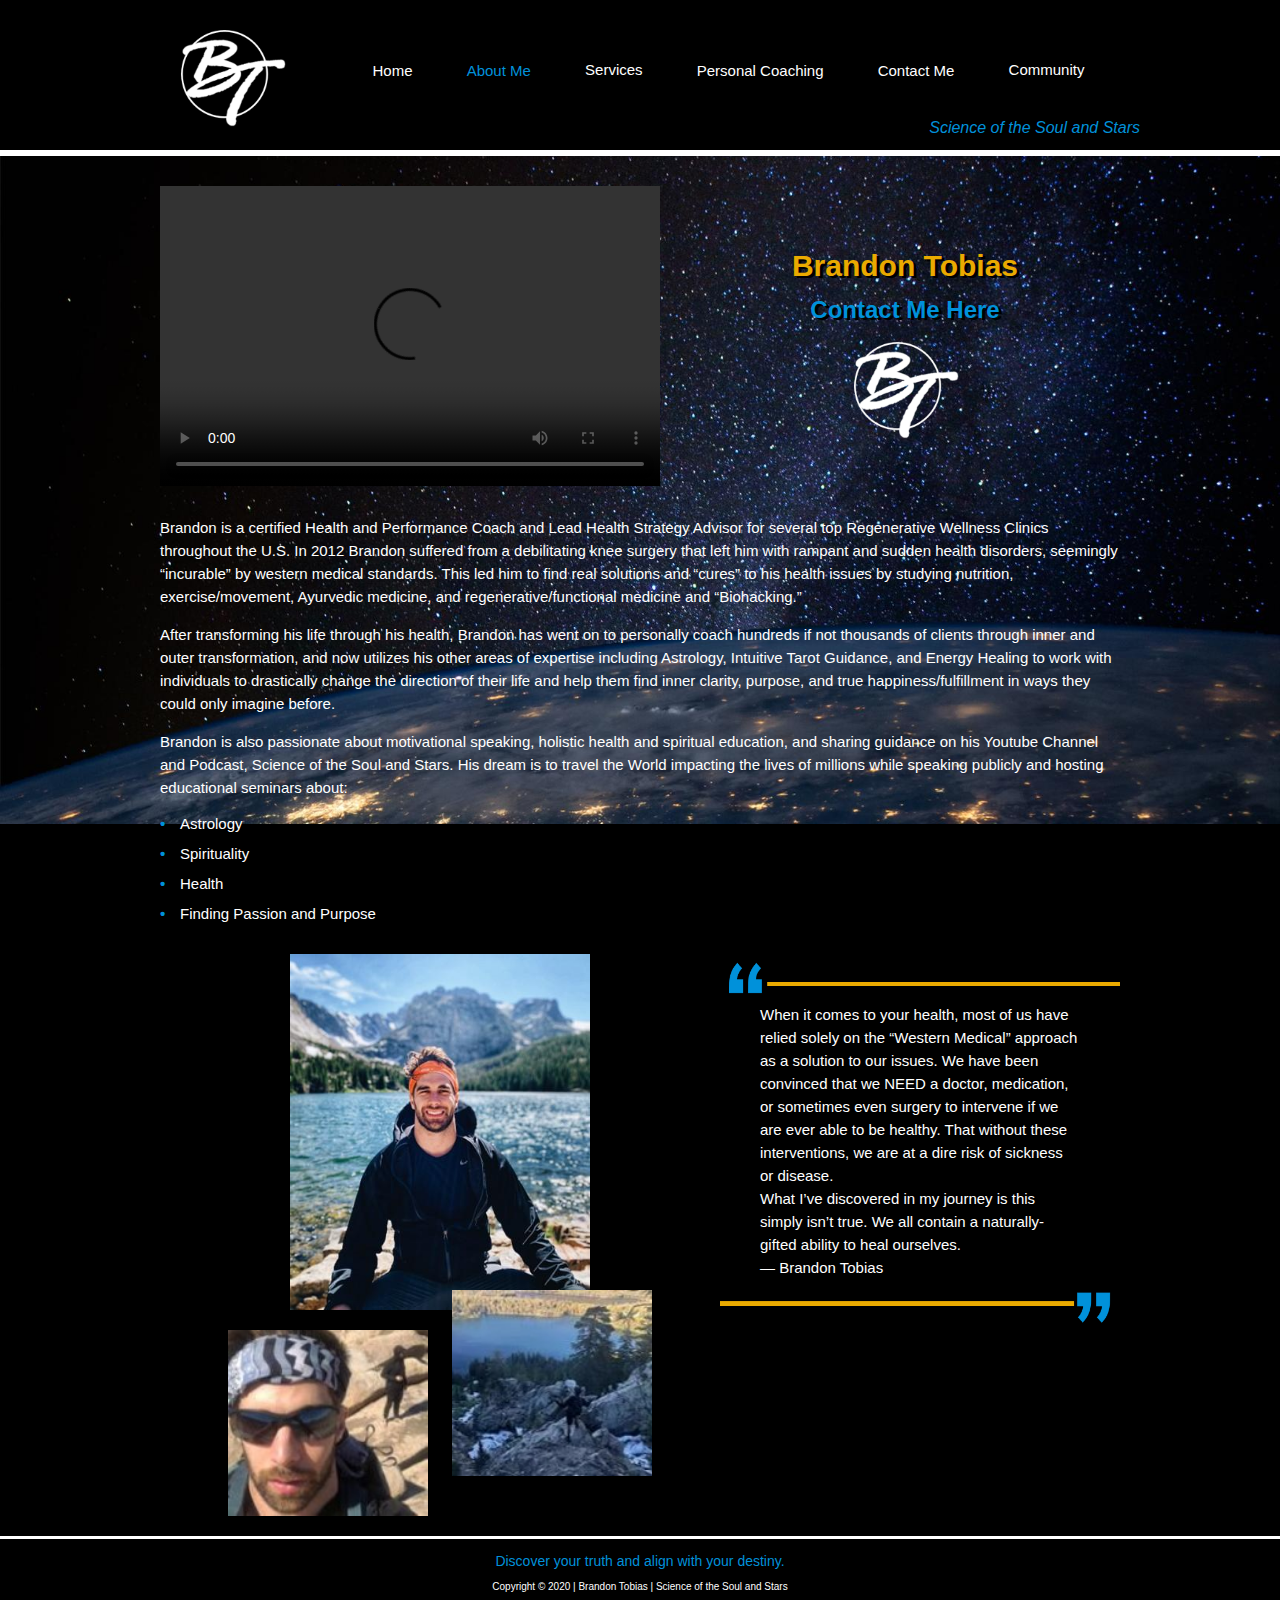
==== commit 2a138839: "fixed quote son about page" ====
--- a/about.html
+++ b/about.html
@@ -91,9 +91,8 @@
                     </div>
                 </div>
                 <div id="bottomRight">
-                    <div id="bottomRightQuote">
-                        <img src="assets/images/Quote-left.png" alt="left quote" class="blueQuote">
-                        <hr>
+                    <div class="bottomRightQuote">
+                        <img class="aboutQuote" src="assets/images/Quote_top.png" alt="quote">
                         <p>When it comes to your health, most of us have relied solely on the “Western Medical” approach as a solution
                         to our issues. We have been convinced that we NEED a doctor, medication, or sometimes even surgery to intervene
                         if we are ever able to be healthy. That without these interventions, we are at a dire risk of sickness or disease. 
@@ -104,8 +103,7 @@
                         <p>
                         — Brandon Tobias
                         </p>
-                        <hr id="quoteRightSpacer">
-                        <img src="assets/images/Quote-right.png" alt="right quote" class="blueQuote">
+                        <img class="aboutQuote" src="assets/images/Quote_bottom.png" alt="quote">
                     </div>
                 </div>  
             </div>
--- a/assets/CSS/main.css
+++ b/assets/CSS/main.css
@@ -5,7 +5,7 @@
     background-repeat: no-repeat;
     background-size: 100%;
     color: #ffffff;
-    font-size: 12 pt;
+    font-size: 15px;
     font-family: Arial, Helvetica, sans-serif;
 }
 
@@ -50,12 +50,14 @@
 }
 
 .footer p{
-    line-height: 20px;
+    line-height: 25px;
     font-size: 14px;
+    color: #0091DA;
 }
 
 #copyright{
     font-size: 10px;
+    color: #ffffff;
 }
 
 
@@ -168,7 +170,6 @@
     display: inline;
     float: left;
     width: 300px;
-    margin: 0px 50px 0px 0px;
 }
 .contentTop{
     margin: 30px auto 0px auto;
@@ -178,12 +179,13 @@
 }
 #contentTopLeft {
     text-align: center;
-    width: 560px;
-    margin: 0px auto;
+    width: 480px;
+    margin: 0px auto;
+    float: left;
 }
 #contentTopRight {
     text-align: center;
-    width: 400px;
+    width: 480px;
     margin: 0px auto;
     float: left;
 }
@@ -201,11 +203,19 @@
     width: 400px;
     text-align: center;
 }
-#middleLeft h2 {
-    text-align: center;
-    margin: 0px auto;
-    width: 560px;
-}
+#middleLeftContact {
+    width: 480px;
+    margin: 0px auto;
+    float: left;
+}
+
+#middleRightContact {
+    width: 480px;
+    margin: 0px auto;
+    float: left;
+
+}
+
 #middleRight hr {
     width: 65%;
     height: 1px;
@@ -213,13 +223,7 @@
     border-width: 0px;
     margin-bottom: 40px;
 }
-#bottomRightQuote hr {
-    width: 75%;
-    height: 2px;
-    background-color: #EAAA00;
-    border-width: 0px; 
-    display: inline-block;
-}
+
 .contentBottom hr {
     width: 35%;
     height: 3px;
@@ -339,21 +343,17 @@
     margin-top: -60px;
     margin-left: 20px;
 }
+
+.bottomRightQuote p {
+    margin: 0px 40px;
+    text-align: left;
+}
+
 #bottomRightQuote {
-    margin: 100px auto 0px auto;
-    text-align: left;
-}
-#bottomRightQuote p {
-    padding: 0px 20px;
-}
-
-.blueQuote {
-    display: inline;
-    width: 50px;
-}
-#quoteRightSpacer {
-    margin-left: 30px;
-}
+    margin: 50px auto 0px auto;
+    text-align: left;
+}
+
 #servicesBlueSmallHeader {
     color: #0091DA;
     font-size: 16px;
@@ -399,6 +399,8 @@
 }
 #contactH2, #contactH4 {
     text-align: center;
+    width: 480px;
+    margin: 0px auto;
 }
 #contentBottomContact {
     text-align: left;
@@ -437,4 +439,7 @@
     margin-top: 10px;
     margin-bottom: 20px;
     text-align: center;
+}
+.aboutQuote {
+    width: 400px;
 }